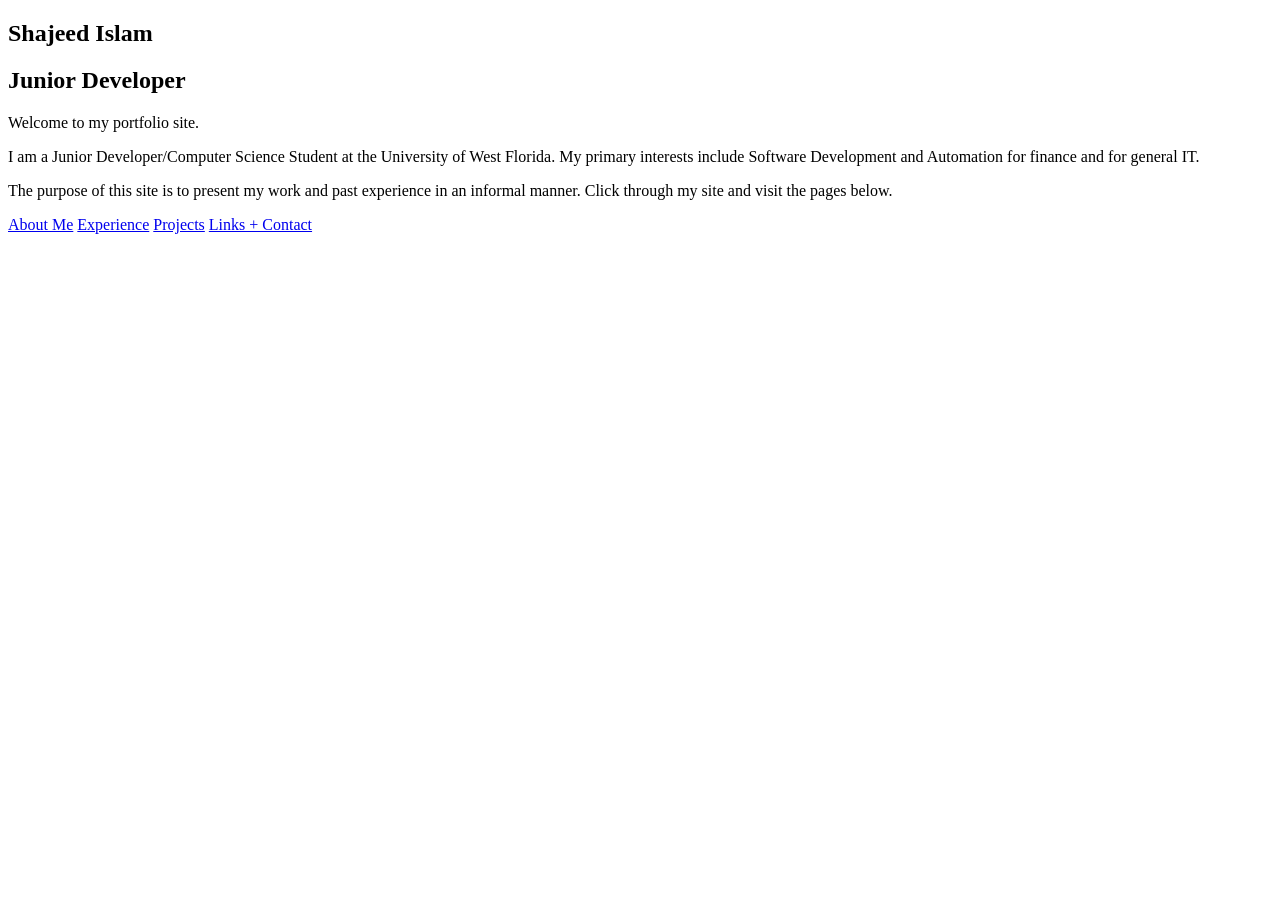
==== index.html @ 67c69646 "updated resume link. fixed landing page link" ====
<!DOCTYPE html>
<html lang="en">
<head>
    <meta charset="UTF-8" />
    <meta name="viewport" content="width=device-width, initial-scale=1">
    <title>Shajeed Islam</title>
    <!-- import dependencies -->

</head>
<body class="md-typescale-body-medium">
    <header>
        <h2 class="md-typescale-headline-large">Shajeed Islam</h2>
        <h2 class="md-typescale-headline-medium">Junior Developer</h2>
    </header>
    <main>
        <p>Welcome to my portfolio site.</p>
        <p>I am a Junior Developer/Computer Science Student at the University of West Florida. My primary 
            interests include Software Development and Automation for finance and for general IT.
        </p>
        <p>The purpose of this site is to present my work and past experience in an informal manner.
            Click through my site and visit the pages below.
        </p>
    </main>

    <nav>
        <a href="index.html">About Me</a>
        <a href="experience.html">Experience</a>
        <a href="projects.html">Projects</a>
        <a href="links.html">Links + Contact</a>
        
    </nav>
    
</body>
</html>
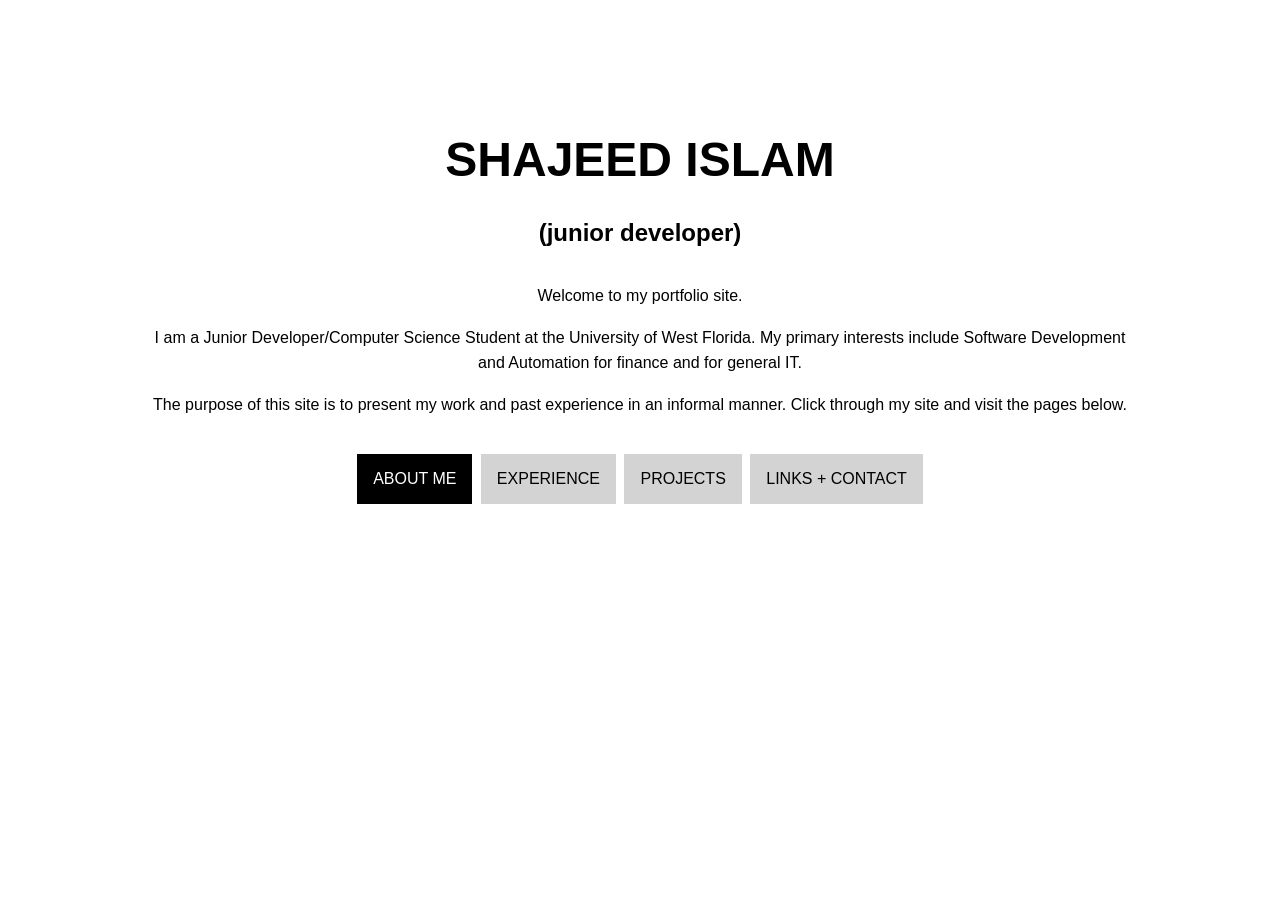
==== commit c7a549e1: "completely new site" ====
--- a/index.html
+++ b/index.html
@@ -5,12 +5,13 @@
     <meta name="viewport" content="width=device-width, initial-scale=1">
     <title>Shajeed Islam</title>
     <!-- import dependencies -->
+    <link rel="stylesheet" href="style.css">
 
 </head>
 <body class="md-typescale-body-medium">
     <header>
-        <h2 class="md-typescale-headline-large">Shajeed Islam</h2>
-        <h2 class="md-typescale-headline-medium">Junior Developer</h2>
+        <h1>SHAJEED ISLAM</h1>
+        <h2>(junior developer)</h2>
     </header>
     <main>
         <p>Welcome to my portfolio site.</p>
@@ -20,15 +21,27 @@
         <p>The purpose of this site is to present my work and past experience in an informal manner.
             Click through my site and visit the pages below.
         </p>
+        
     </main>
 
     <nav>
-        <a href="index.html">About Me</a>
-        <a href="experience.html">Experience</a>
-        <a href="projects.html">Projects</a>
-        <a href="links.html">Links + Contact</a>
+        <a class="nav-button-selected" href="index.html">ABOUT ME</a>
+        <a class="nav-button" href="experience.html">EXPERIENCE</a>
+        <a class="nav-button" href="projects.html">PROJECTS</a>
+        <a class="nav-button" href="links.html">LINKS + CONTACT</a>
         
     </nav>
-    
+    <style>
+        * {
+            text-align: center;
+            font-family: Arial, Helvetica, sans-serif;
+        }
+
+        h1 {
+            font-size: clamp(1rem, 2.5vw + 1rem, 20rem);
+            padding-top: 5rem;
+        }
+
+    </style>
 </body>
 </html>
--- a/style.css
+++ b/style.css
@@ -0,0 +1,61 @@
+
+* {
+    /* text-align: center; */
+    font-family: Arial, Helvetica, sans-serif;
+}
+
+h1 {
+    font-size: clamp(1rem, 1.5vw + 1rem, 10rem);
+    text-align: center;
+}
+
+h2 {
+    padding-bottom: 1rem;
+}
+body{
+    max-width: 1000px;
+    margin: auto;
+    padding: 20px;
+    
+}
+p, label {
+    line-height: 1.6;
+}
+nav{
+    padding: 1rem;
+    text-align: center;
+}
+.nav-button {
+    background-color: lightgrey;
+    border: none;
+    color: black;
+    padding: 1rem;
+    text-align: center;
+    text-decoration: none;
+    display: inline-block;
+    margin: 4px 2px;
+    cursor: pointer;
+}
+.nav-button-selected{
+    background-color: black;
+    border: none;
+    color: white;
+    padding: 1rem;
+    text-align: center;
+    text-decoration: none;
+    display: inline-block;
+    margin: 4px 2px;
+    cursor: pointer;
+}
+/* .left{
+    text-align: left;
+    display: inline-block;
+} */
+.right{
+    align-self: right;
+    display: inline-block;
+}
+.break{
+    text-align: center;
+    font-size: 2rem;
+}
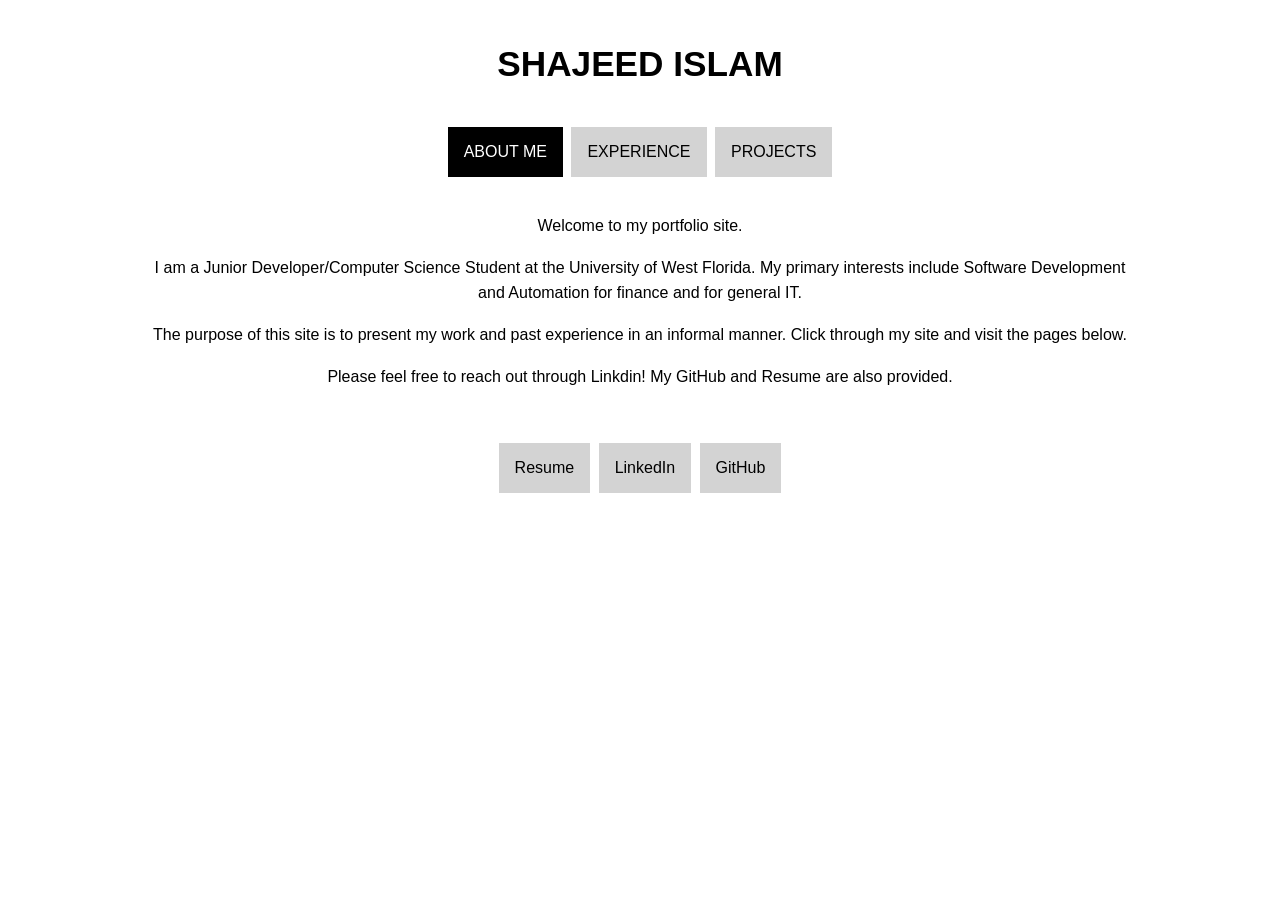
==== commit a070366e: "revamped structure of site -removed links page and added to main home" ====
--- a/index.html
+++ b/index.html
@@ -8,12 +8,23 @@
     <link rel="stylesheet" href="style.css">
 
 </head>
-<body class="md-typescale-body-medium">
+<body>
     <header>
-        <h1>SHAJEED ISLAM</h1>
-        <h2>(junior developer)</h2>
+        <h1 >SHAJEED ISLAM</h1>
+
     </header>
-    <main>
+
+    <nav>
+        <a class="nav-button-selected" href="index.html">ABOUT ME</a>
+        <a class="nav-button" href="experience.html">EXPERIENCE</a>
+        <a class="nav-button" href="projects.html">PROJECTS</a>
+        
+    </nav>
+    <div class="front-page">
+        <main>
+
+        <!-- <img class="project-image" src="./images/portrait.jpg"> -->
+
         <p>Welcome to my portfolio site.</p>
         <p>I am a Junior Developer/Computer Science Student at the University of West Florida. My primary 
             interests include Software Development and Automation for finance and for general IT.
@@ -21,27 +32,29 @@
         <p>The purpose of this site is to present my work and past experience in an informal manner.
             Click through my site and visit the pages below.
         </p>
-        
-    </main>
+
+
+        <p>Please feel free to reach out through Linkdin! My GitHub and Resume are also provided.</p><br>
+            
 
     <nav>
-        <a class="nav-button-selected" href="index.html">ABOUT ME</a>
-        <a class="nav-button" href="experience.html">EXPERIENCE</a>
-        <a class="nav-button" href="projects.html">PROJECTS</a>
-        <a class="nav-button" href="links.html">LINKS + CONTACT</a>
-        
+        <a class="nav-button" href="https://drive.google.com/file/d/1sAf17JxcAC08SToIZdIlmTFZ4MIiehVb/view?usp=sharing">Resume</a>
+        <a class="nav-button" href="https://www.linkedin.com/in/shajeed-islam-3a71112a0">LinkedIn</a>
+        <a class="nav-button" href="https://github.com/Shislam">GitHub</a>
     </nav>
+
+    </div>
+    
+    <!-- <div class="hero">
+        <img class="hero-image" src="./images/IMG_2322.jpg">
+    </div> -->
+    </main>
     <style>
-        * {
+        main{
             text-align: center;
-            font-family: Arial, Helvetica, sans-serif;
         }
 
-        h1 {
-            font-size: clamp(1rem, 2.5vw + 1rem, 20rem);
-            padding-top: 5rem;
-        }
-
+        
     </style>
 </body>
 </html>
--- a/style.css
+++ b/style.css
@@ -58,4 +58,20 @@
 .break{
     text-align: center;
     font-size: 2rem;
-}+}
+
+.container{
+    display:flex;
+    flex-direction: column;
+}
+
+
+.project-image{
+    float: left;
+    width: 40%;
+    margin-right: 10px;
+}
+.portrait{
+    width: 40%;
+    align-self: center;
+}
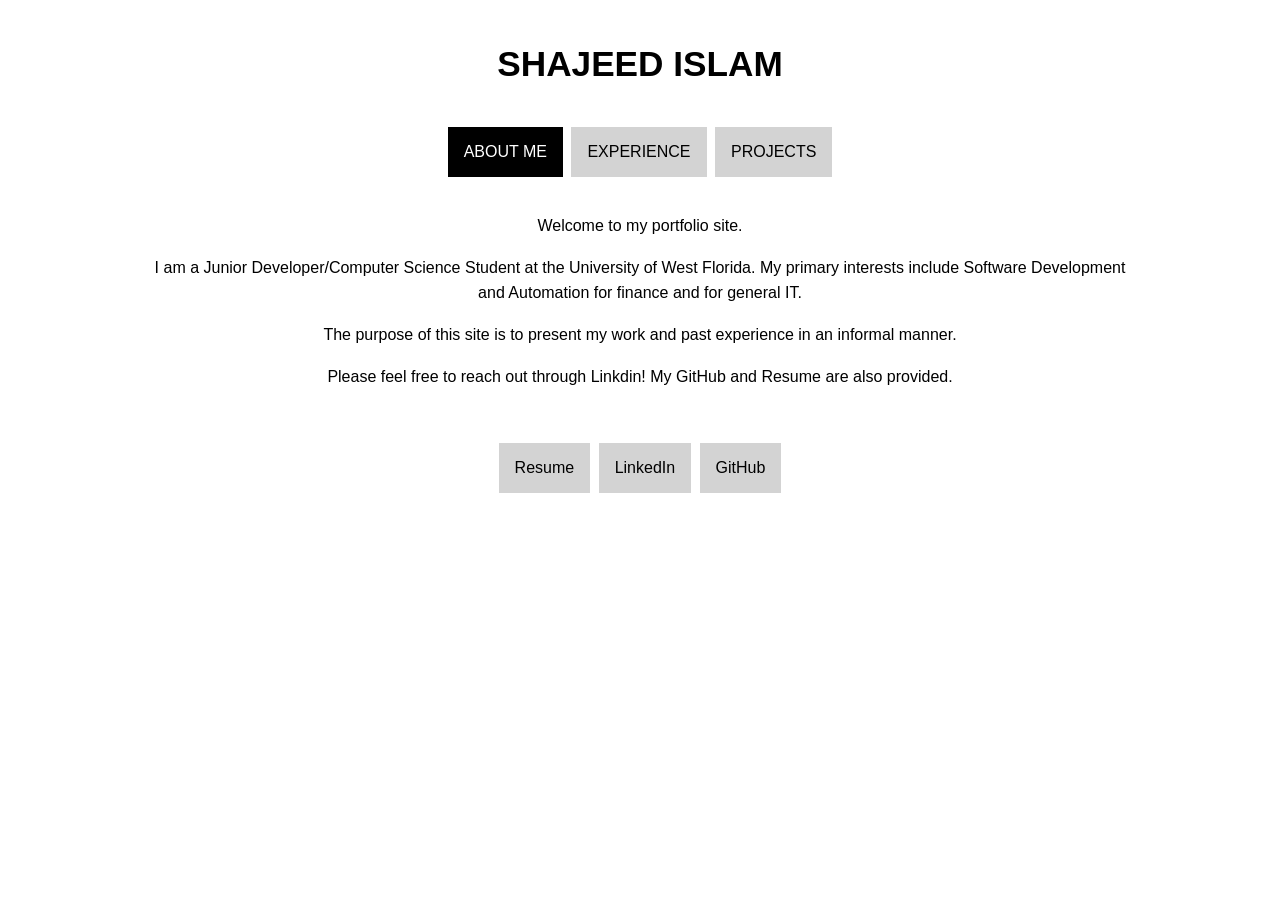
==== commit 17ff5193: "typo fix" ====
--- a/index.html
+++ b/index.html
@@ -30,7 +30,6 @@
             interests include Software Development and Automation for finance and for general IT.
         </p>
         <p>The purpose of this site is to present my work and past experience in an informal manner.
-            Click through my site and visit the pages below.
         </p>
 
 
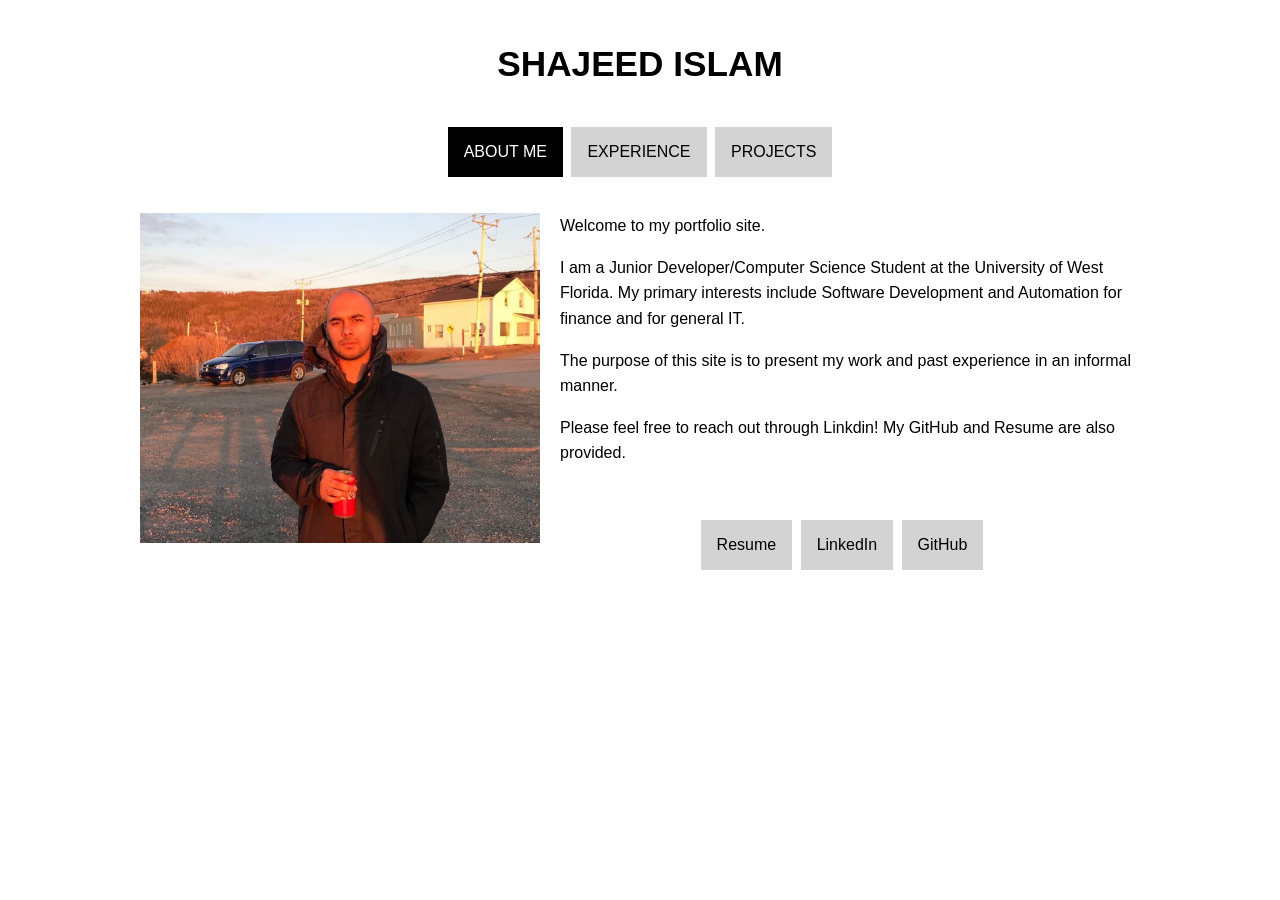
==== commit 2ba548b3: "added a portrait to index" ====
--- a/index.html
+++ b/index.html
@@ -20,8 +20,11 @@
         <a class="nav-button" href="projects.html">PROJECTS</a>
         
     </nav>
+    <main>
     <div class="front-page">
-        <main>
+
+
+        <img src="./images/IMG_1311.JPG" class="portrait-image">
 
         <!-- <img class="project-image" src="./images/portrait.jpg"> -->
 
@@ -35,12 +38,12 @@
 
         <p>Please feel free to reach out through Linkdin! My GitHub and Resume are also provided.</p><br>
             
-
-    <nav>
+    <div class="links"><nav>
         <a class="nav-button" href="https://drive.google.com/file/d/1sAf17JxcAC08SToIZdIlmTFZ4MIiehVb/view?usp=sharing">Resume</a>
         <a class="nav-button" href="https://www.linkedin.com/in/shajeed-islam-3a71112a0">LinkedIn</a>
         <a class="nav-button" href="https://github.com/Shislam">GitHub</a>
-    </nav>
+        </nav>
+    </div>
 
     </div>
     
@@ -49,9 +52,9 @@
     </div> -->
     </main>
     <style>
-        main{
+        /* main{
             text-align: center;
-        }
+        } */
 
         
     </style>
--- a/style.css
+++ b/style.css
@@ -25,6 +25,7 @@
     padding: 1rem;
     text-align: center;
 }
+
 .nav-button {
     background-color: lightgrey;
     border: none;
@@ -71,7 +72,24 @@
     width: 40%;
     margin-right: 10px;
 }
+.portrait-image{
+    float: left;
+    width: 40%;
+    margin-right: 20px;
+}
 .portrait{
     width: 40%;
     align-self: center;
 }
+
+/* Applies when the viewport is 600px wide or less */
+@media screen and (max-width: 900px) {
+  .portrait-image{
+    float: none;
+    width: 60%;
+    margin: 20 px;
+  }
+  .front-page{
+    text-align: center;
+  }
+}
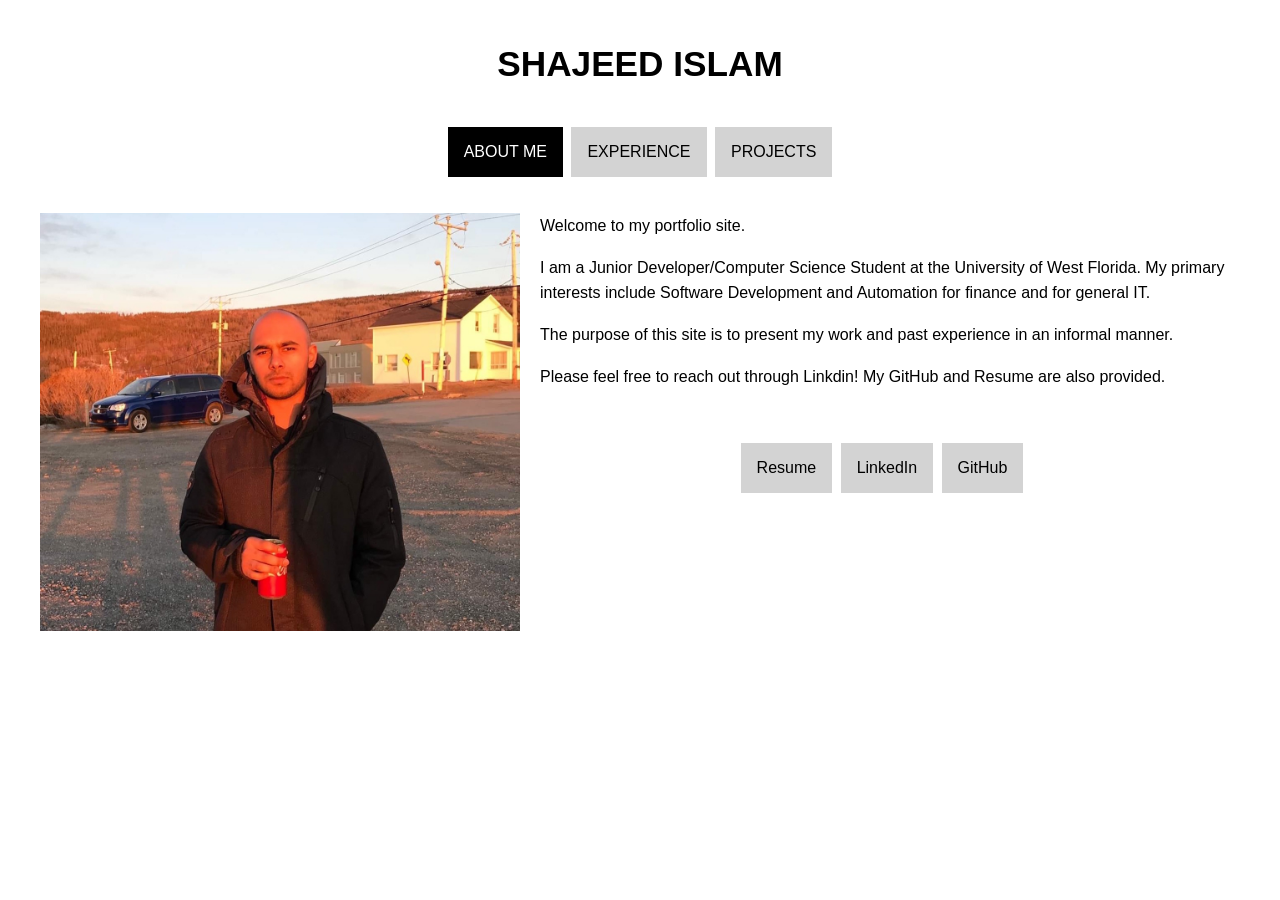
==== commit fa7fb10f: "resizing and css properties of portrait" ====
--- a/index.html
+++ b/index.html
@@ -25,6 +25,7 @@
 
 
         <img src="./images/IMG_1311.JPG" class="portrait-image">
+        <img src="./images/IMG_1311_round.JPG" class="portrait-image-rounded">
 
         <!-- <img class="project-image" src="./images/portrait.jpg"> -->
 
--- a/style.css
+++ b/style.css
@@ -13,7 +13,7 @@
     padding-bottom: 1rem;
 }
 body{
-    max-width: 1000px;
+    max-width: 1200px;
     margin: auto;
     padding: 20px;
     
@@ -77,6 +77,9 @@
     width: 40%;
     margin-right: 20px;
 }
+.portrait-image-rounded{
+    display: none;
+}
 .portrait{
     width: 40%;
     align-self: center;
@@ -84,12 +87,26 @@
 
 /* Applies when the viewport is 600px wide or less */
 @media screen and (max-width: 900px) {
+  
+  .portrait-image-rounded{
+    display: inline;
+    float: none;
+    width: 40%;
+    /* margin: 20 px; */
+    box-shadow: 0px 0px 20px lightgrey;
+    margin-top: 40px;
+    margin-bottom: 20px;
+
+    border-radius: 100%;
+
+  }
   .portrait-image{
-    float: none;
-    width: 60%;
-    margin: 20 px;
+    display: none;
+    
   }
   .front-page{
     text-align: center;
   }
 }
+
+
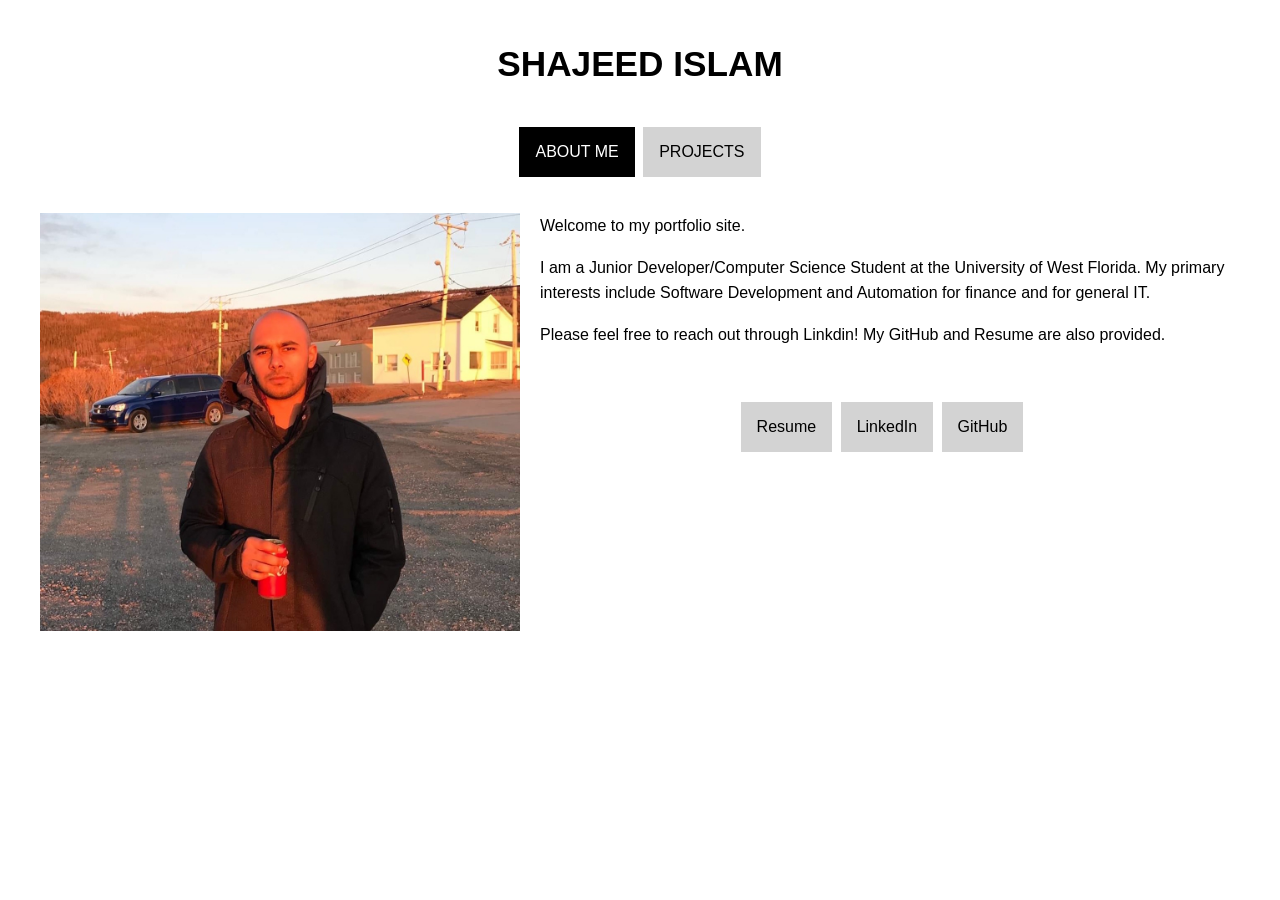
==== commit 603a703c: "removed experience page - unnecessary" ====
--- a/index.html
+++ b/index.html
@@ -16,7 +16,7 @@
 
     <nav>
         <a class="nav-button-selected" href="index.html">ABOUT ME</a>
-        <a class="nav-button" href="experience.html">EXPERIENCE</a>
+        <!-- <a class="nav-button" href="experience.html">EXPERIENCE</a> -->
         <a class="nav-button" href="projects.html">PROJECTS</a>
         
     </nav>
@@ -33,14 +33,12 @@
         <p>I am a Junior Developer/Computer Science Student at the University of West Florida. My primary 
             interests include Software Development and Automation for finance and for general IT.
         </p>
-        <p>The purpose of this site is to present my work and past experience in an informal manner.
-        </p>
-
-
+        <!-- <p>The purpose of this site is to present my work and past experience in an informal manner.
+        </p> -->
         <p>Please feel free to reach out through Linkdin! My GitHub and Resume are also provided.</p><br>
             
     <div class="links"><nav>
-        <a class="nav-button" href="https://drive.google.com/file/d/1sAf17JxcAC08SToIZdIlmTFZ4MIiehVb/view?usp=sharing">Resume</a>
+        <a class="nav-button" href="https://drive.google.com/file/d/1njq7dQTQJiVVJHyPH2sxtkXTrORqXAZD/view?usp=drive_link">Resume</a>
         <a class="nav-button" href="https://www.linkedin.com/in/shajeed-islam-3a71112a0">LinkedIn</a>
         <a class="nav-button" href="https://github.com/Shislam">GitHub</a>
         </nav>
--- a/style.css
+++ b/style.css
@@ -22,6 +22,7 @@
     line-height: 1.6;
 }
 nav{
+ 
     padding: 1rem;
     text-align: center;
 }
@@ -69,7 +70,7 @@
 
 .project-image{
     float: left;
-    width: 40%;
+    width: 25%;
     margin-right: 10px;
 }
 .portrait-image{
@@ -85,13 +86,21 @@
     align-self: center;
 }
 
-/* Applies when the viewport is 600px wide or less */
+/* Applies when the viewport is 900px wide or less */
+
+
 @media screen and (max-width: 900px) {
-  
+  .project-label{
+    text-align: center;
+    /* display: inline-block; */
+  }
+  .project-image{
+    display: none;
+  }
   .portrait-image-rounded{
     display: inline;
     float: none;
-    width: 40%;
+    width: 50%;
     /* margin: 20 px; */
     box-shadow: 0px 0px 20px lightgrey;
     margin-top: 40px;
@@ -108,5 +117,3 @@
     text-align: center;
   }
 }
-
-
